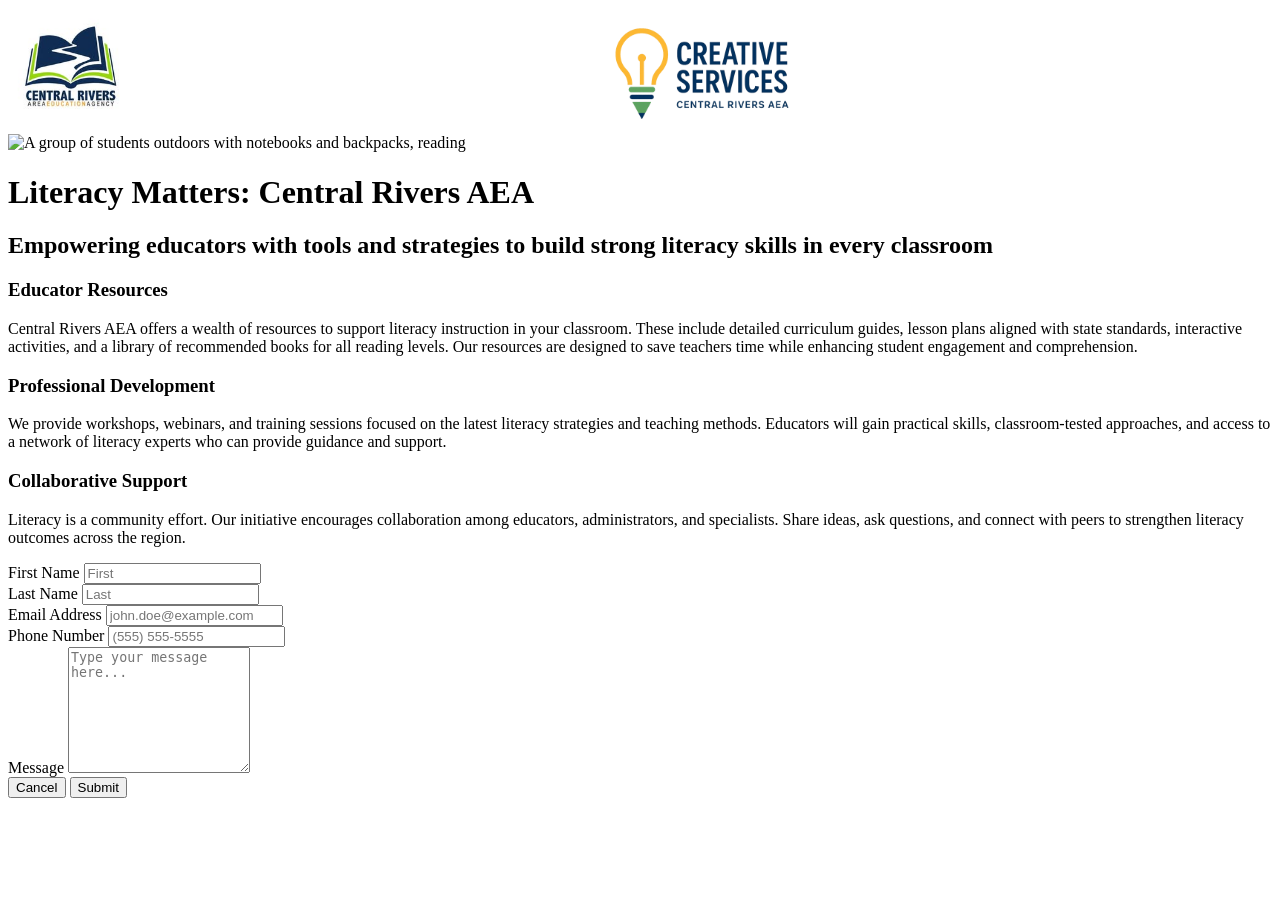
==== Site/wwwroot/index.html @ 99e2e9ff "Added styling to the header component to support mobile and desktop users." ====
<!DOCTYPE html>

<html xmlns="http://www.w3.org/1999/xhtml">
<head>
    <meta charset="utf-8" />
    <title></title>
    <link rel="stylesheet" href="css/styles.css" />
</head>
<body>
    <header>
        <a id="AEA_icon" href="https://www.centralriversaea.org/">
            <img src="resources/AEA_logo_mini.jpg" alt="Central Rivers AEA home page" />
        </a>
        <a id="CS_icon" href="https://www.centralriversaea.org/educators/creative-services/">
            <img src="resources/CS_logo.png" alt="Central Rivers AEA Creative Services department page" />
        </a>
        <div></div>
    </header>
    <div id="hero_section">
        <img src="resources/hero_image.png" alt="A group of students outdoors with notebooks and backpacks, reading" />
        <div>
            <h1>Literacy Matters: Central Rivers AEA</h1>
            <h2>Empowering educators with tools and strategies to build strong literacy skills in every classroom</h2>
        </div>
    </div>
    <div id="content_section">
        <h3>Educator Resources</h3>
        <p>
            Central Rivers AEA offers a wealth of resources to support literacy instruction in your classroom. These include detailed curriculum guides, lesson plans aligned with state standards, interactive activities, and a library of recommended books for all reading levels. Our resources are designed to save teachers time while enhancing student engagement and comprehension.
        </p>
        <h3>Professional Development</h3>
        <p>
            We provide workshops, webinars, and training sessions focused on the latest literacy strategies and teaching methods. Educators will gain practical skills, classroom-tested approaches, and access to a network of literacy experts who can provide guidance and support.
        </p>
        <h3>Collaborative Support</h3>
        <p>
            Literacy is a community effort. Our initiative encourages collaboration among educators, administrators, and specialists. Share ideas, ask questions, and connect with peers to strengthen literacy outcomes across the region.
        </p>
    </div>
    <form id="contact_form">
        <div class="contact_form_row">
            <div class="contact_form_input">
                <label for="firstName">First Name</label>
                <input type="text" id="firstName" name="firstName" placeholder="First"/>
            </div>
            <div class="contact_form_input">
                <label for="lastName">Last Name</label>
                <input type="text" id="lastName" name="lastName" placeholder="Last"/>
            </div>                        
        </div>
        <div class="contact_form_row">
            <div class="contact_form_input">
                <label for="email">Email Address</label>
                <input type="text" id="email" name="email" placeholder="john.doe@example.com"/>
            </div>
            <div class="contact_form_input">
                <label for="phone">Phone Number</label>
                <input type="text" id="phone" name="phone" placeholder="(555) 555-5555"/>
            </div>                        
        </div>
        <div id="contact_form_message">
            <label for="message">Message</label>
            <textarea id="message" rows="8" maxlength="500" placeholder="Type your message here..."></textarea>
        </div>
        <div id="contact_form_buttons">
            <button id="contact_form_cancel" type="button">Cancel</button>
            <button id="contact_form_submit" type="submit">Submit</button>
        </div>
    </form>
</body>
</html>
---- Site/wwwroot/css/styles.css ----
﻿body
{
}
header {
    display: flex;
    justify-content: space-between;
    align-items: center;
    width: 100%;
    max-width: 100%
}

#AEA_icon img {
    width: 100%;
    height: auto;
    display: block;
}

#CS_icon img {
    width: 100%;
    height: auto;
    display: block;
}
@media (max-width: 768px){
    #AEA_icon {
        width: 15%;
        max-width: 130px;
    }
    #CS_icon {
        width: 20%;
        max-width: 180px;
    }
}
@media (min-width: 768px) {
    #AEA_icon {
        width: 10%;
        max-width: 300px;
    }
    #CS_icon {
        width: 15%;
        max-width: 550px;
    }
}
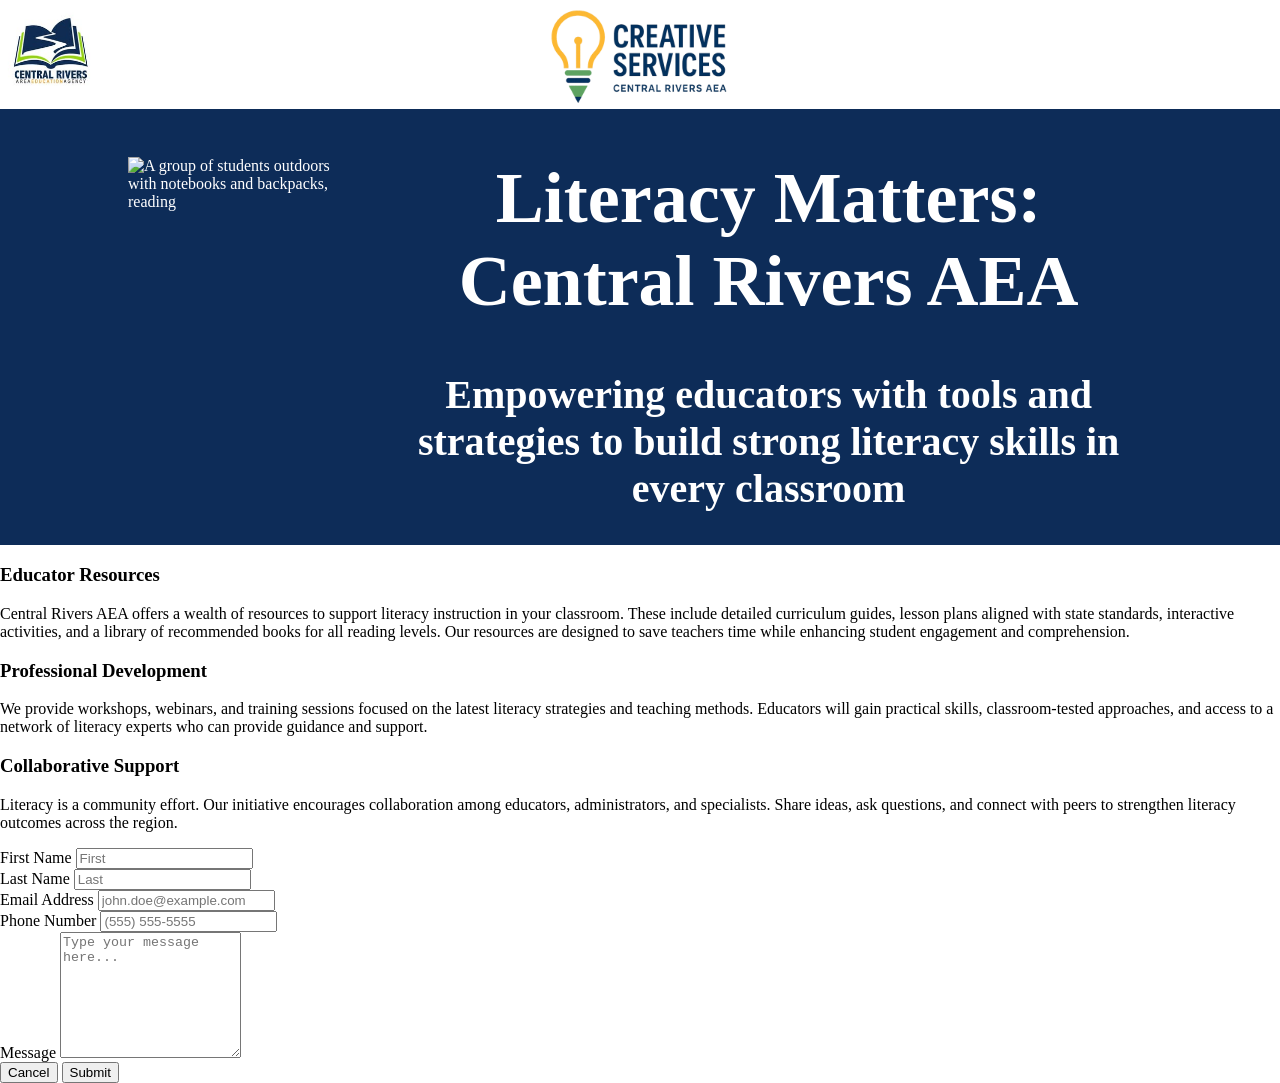
==== commit 55f0f3b6: "Applied styling to the hero section component to support mobile and desktop users." ====
--- a/Site/wwwroot/index.html
+++ b/Site/wwwroot/index.html
@@ -2,7 +2,7 @@
 
 <html xmlns="http://www.w3.org/1999/xhtml">
 <head>
-    <meta charset="utf-8" />
+    <meta charset="utf-8" name="viewport" content="width=device-width, initial-scale=1.0"/>
     <title></title>
     <link rel="stylesheet" href="css/styles.css" />
 </head>
@@ -14,7 +14,6 @@
         <a id="CS_icon" href="https://www.centralriversaea.org/educators/creative-services/">
             <img src="resources/CS_logo.png" alt="Central Rivers AEA Creative Services department page" />
         </a>
-        <div></div>
     </header>
     <div id="hero_section">
         <img src="resources/hero_image.png" alt="A group of students outdoors with notebooks and backpacks, reading" />
--- a/Site/wwwroot/css/styles.css
+++ b/Site/wwwroot/css/styles.css
@@ -1,14 +1,19 @@
 ﻿body
 {
+    margin: 0;
 }
 header {
     display: flex;
-    justify-content: space-between;
     align-items: center;
+    justify-content: center;
+    position: relative;
     width: 100%;
     max-width: 100%
 }
-
+#AEA_icon {
+    position: absolute;
+    left: 0;
+}
 #AEA_icon img {
     width: 100%;
     height: auto;
@@ -20,23 +25,72 @@
     height: auto;
     display: block;
 }
+#hero_section {
+    background-color: #0D2C58;
+    color: white;
+}
+
 @media (max-width: 768px){
     #AEA_icon {
         width: 15%;
         max-width: 130px;
     }
     #CS_icon {
-        width: 20%;
+        width: 30%;
         max-width: 180px;
+    }
+    #hero_section {
+        display: flex;
+        flex-direction: column-reverse;
+        align-items: center;
+        padding: 0 3rem 0 3rem;        
+    }
+    #hero_section img {
+        width: 100%;
+        margin-bottom: 1.5rem;
+    }
+    #hero_section h1 {
+        text-align: center;
+        font-size: 1.5rem;
+    }
+    #hero_section h2 {
+        text-align: center;
+        font-size: .75rem;
     }
 }
 @media (min-width: 768px) {
     #AEA_icon {
-        width: 10%;
+        width: 8%;
         max-width: 300px;
     }
     #CS_icon {
         width: 15%;
         max-width: 550px;
     }
+    #hero_section {
+        display: flex;
+        padding: 0 5rem 0 5rem;
+        justify-content: center;
+    }
+    #hero_section img {
+        width: 40%;
+        margin: 3rem;
+        max-width: 800px;
+    }
+    #hero_section div {
+        flex-grow: 1;
+        justify-items: center;
+        align-content: center;
+        max-width: 1200px;
+        margin-right: 3rem;
+
+    }
+    #hero_section h1 {
+        text-align: center;
+        font-size: 4.5rem;
+    }
+    #hero_section h2 {
+        text-align: center;
+        font-size: 2.5rem;
+    }
 }
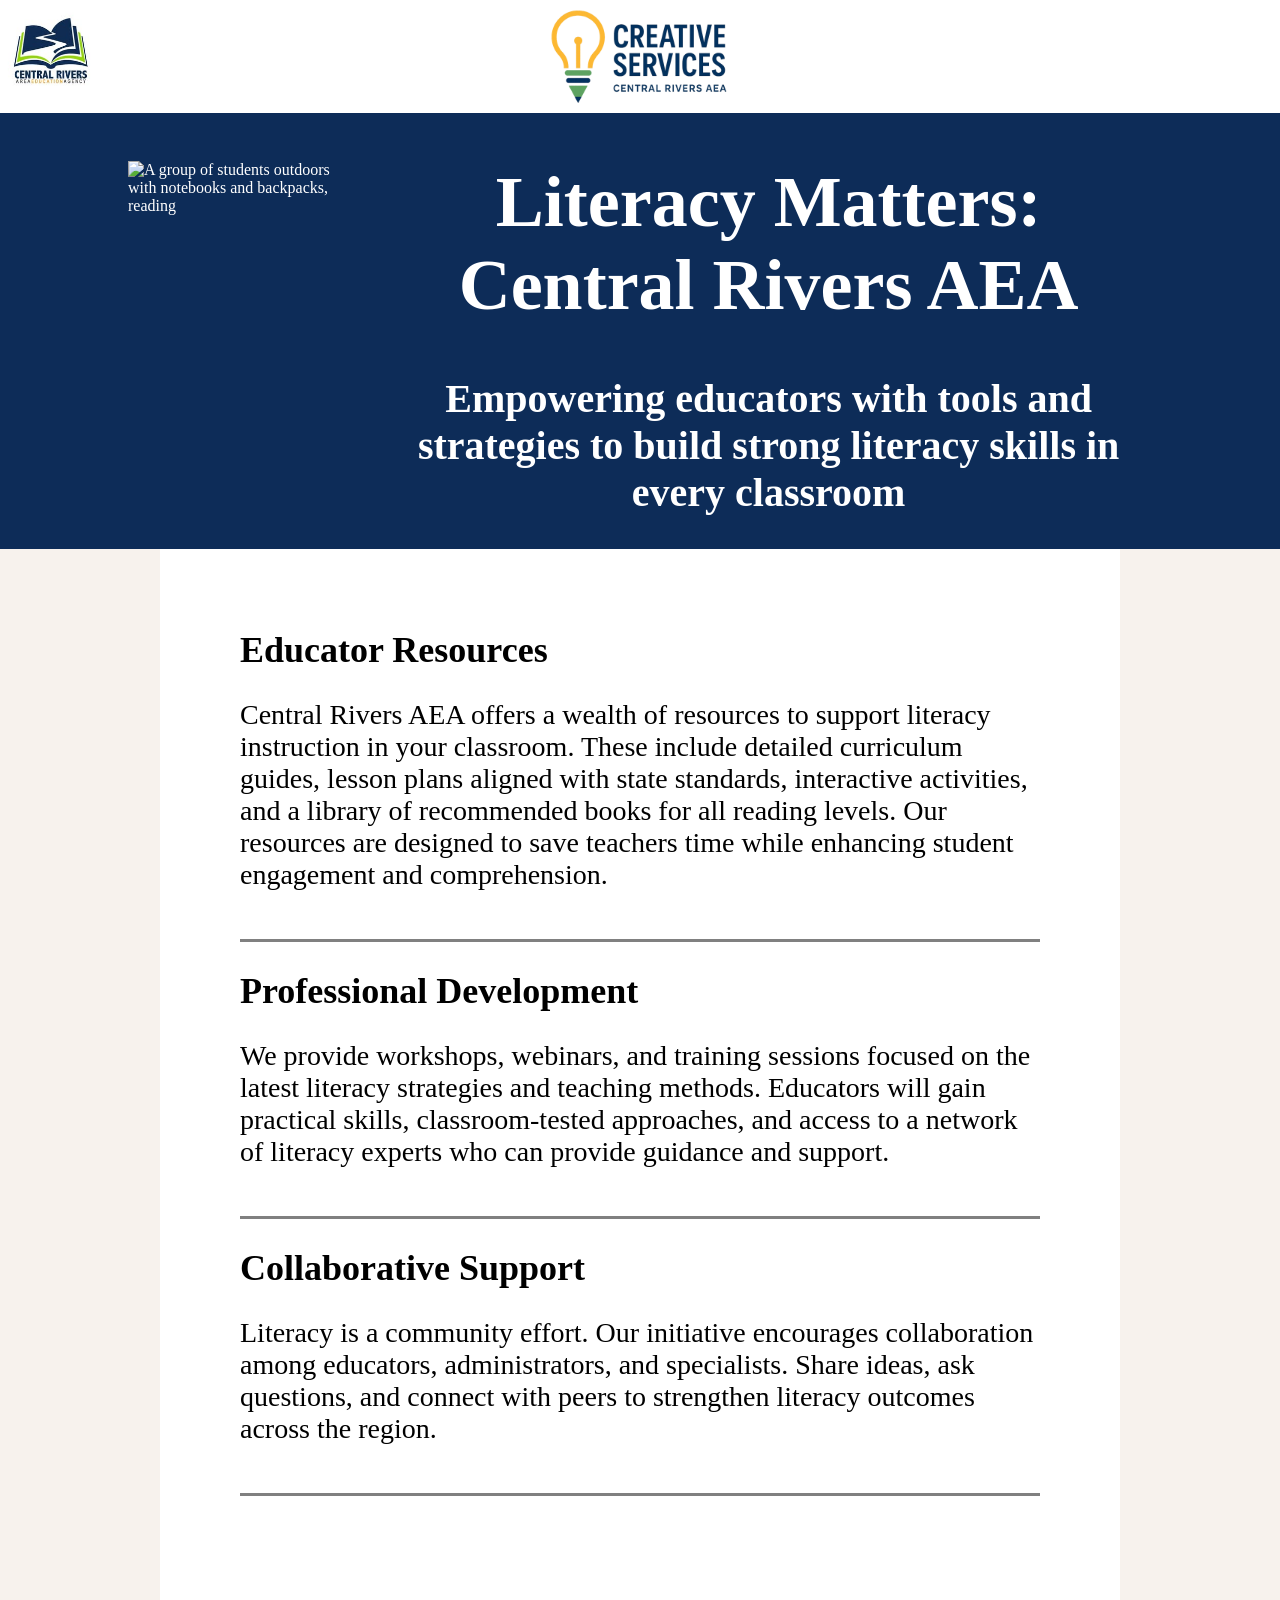
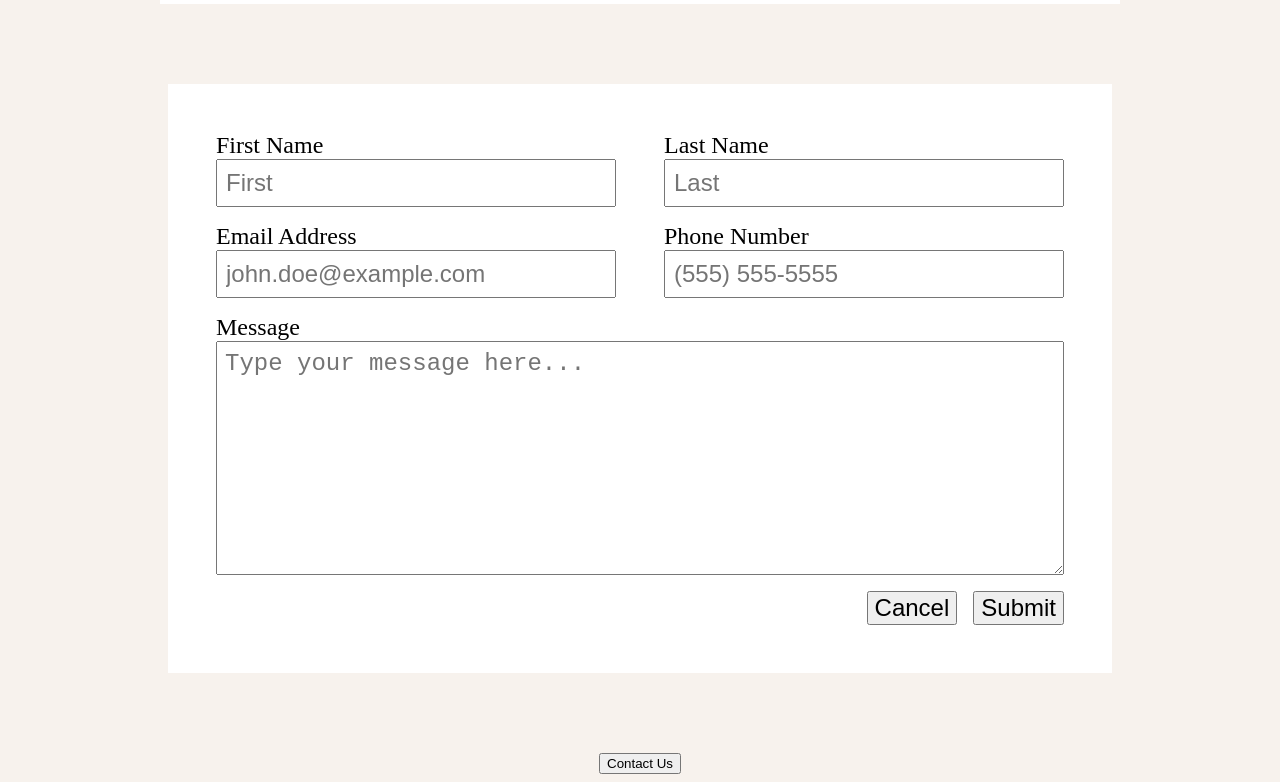
==== commit b2038970: "Added footer component" ====
--- a/Site/wwwroot/index.html
+++ b/Site/wwwroot/index.html
@@ -66,5 +66,8 @@
             <button id="contact_form_submit" type="submit">Submit</button>
         </div>
     </form>
+    <div id="footer">
+        <button id="contact_form_show" type="button">Contact Us</button>
+    </div>
 </body>
 </html>
--- a/Site/wwwroot/css/styles.css
+++ b/Site/wwwroot/css/styles.css
@@ -1,6 +1,14 @@
-﻿body
-{
+﻿*,
+*::before,
+*::after {
+    box-sizing: border-box;
+}
+body {
+    display: flex;
+    flex-direction: column;
+    align-items: center;
     margin: 0;
+    background-color: #f7f2ed;
 }
 header {
     display: flex;
@@ -8,7 +16,8 @@
     justify-content: center;
     position: relative;
     width: 100%;
-    max-width: 100%
+    max-width: 100%;
+    background-color: white;
 }
 #AEA_icon {
     position: absolute;
@@ -17,17 +26,42 @@
 #AEA_icon img {
     width: 100%;
     height: auto;
-    display: block;
 }
 
 #CS_icon img {
     width: 100%;
     height: auto;
-    display: block;
 }
 #hero_section {
+    width: 100%;
     background-color: #0D2C58;
     color: white;
+}
+#content_section {
+    background-color: white;
+}
+#content_section h3 {
+    margin: 0;
+}
+#content_section p {
+    border-bottom: solid;
+    border-color: grey;
+}
+#contact_form {
+    background-color: white;
+}
+
+.contact_form_input {
+    display: flex;
+    flex-direction: column;
+}
+#contact_form_message {
+    display: flex;
+    flex-direction: column;
+}
+#contact_form_buttons {
+    display: flex;
+    justify-content: flex-end;
 }
 
 @media (max-width: 768px){
@@ -56,6 +90,49 @@
     #hero_section h2 {
         text-align: center;
         font-size: .75rem;
+    }
+    #content_section {
+        margin: 0 2rem 0 2rem;
+        padding: 1.5rem;
+    }
+    #content_section h3 {
+        font-size: 1.25rem;
+    }
+    #content_section p {
+        font-size: 1rem;
+        padding-bottom: 1.5rem;
+    }
+    #contact_form {
+        margin: 3rem;
+        padding: 2rem;
+        font-size: 1rem;
+    }
+    .contact_form_row {
+        display: flex;
+        flex-direction: column;
+    }
+    #contact_form input {
+        font-size: 1rem;
+        padding: .5rem;
+    }
+    #contact_form textarea {
+        font-size: 1rem;
+        max-width: 15rem;
+        scrollbar-width: auto;
+        padding: .25rem;
+    }
+    #contact_form button {
+        font-size: 1rem;
+    }
+    .contact_form_row {
+    }
+    .contact_form_input {
+        width: 15rem;
+        margin-bottom: 1rem;
+    }
+    #contact_form_buttons {
+        gap: 1rem;
+        margin-top: 1rem;
     }
 }
 @media (min-width: 768px) {
@@ -93,4 +170,48 @@
         text-align: center;
         font-size: 2.5rem;
     }
+    #content_section {
+        margin: 0 10rem 0 10rem;
+        padding: 5rem 5rem 5rem 5rem;
+        max-width: 2200px;
+    }
+    #content_section h3 {
+        font-size: 2.25rem;
+    }
+    #content_section p {
+        font-size: 1.75rem;
+        padding-bottom: 3rem;
+    }
+    #contact_form {
+        margin: 5rem;
+        padding: 3rem;
+        font-size: 1.5rem;
+    }
+    .contact_form_row {
+        display: flex;
+        flex-direction: row;
+    }
+    #contact_form input {
+        font-size: 1.5rem;
+        padding: .5rem;
+    }
+    #contact_form textarea {
+        font-size: 1.5rem;
+        padding: .5rem;
+    }
+    #contact_form button {
+        font-size: 1.5rem;
+    }
+    .contact_form_row {
+        gap: 3rem;
+        margin-bottom: 1rem;
+    }
+    .contact_form_input {
+        width: 25rem;
+    }
+
+    #contact_form_buttons {
+        gap: 1rem;
+        margin-top: 1rem;
+    }
 }
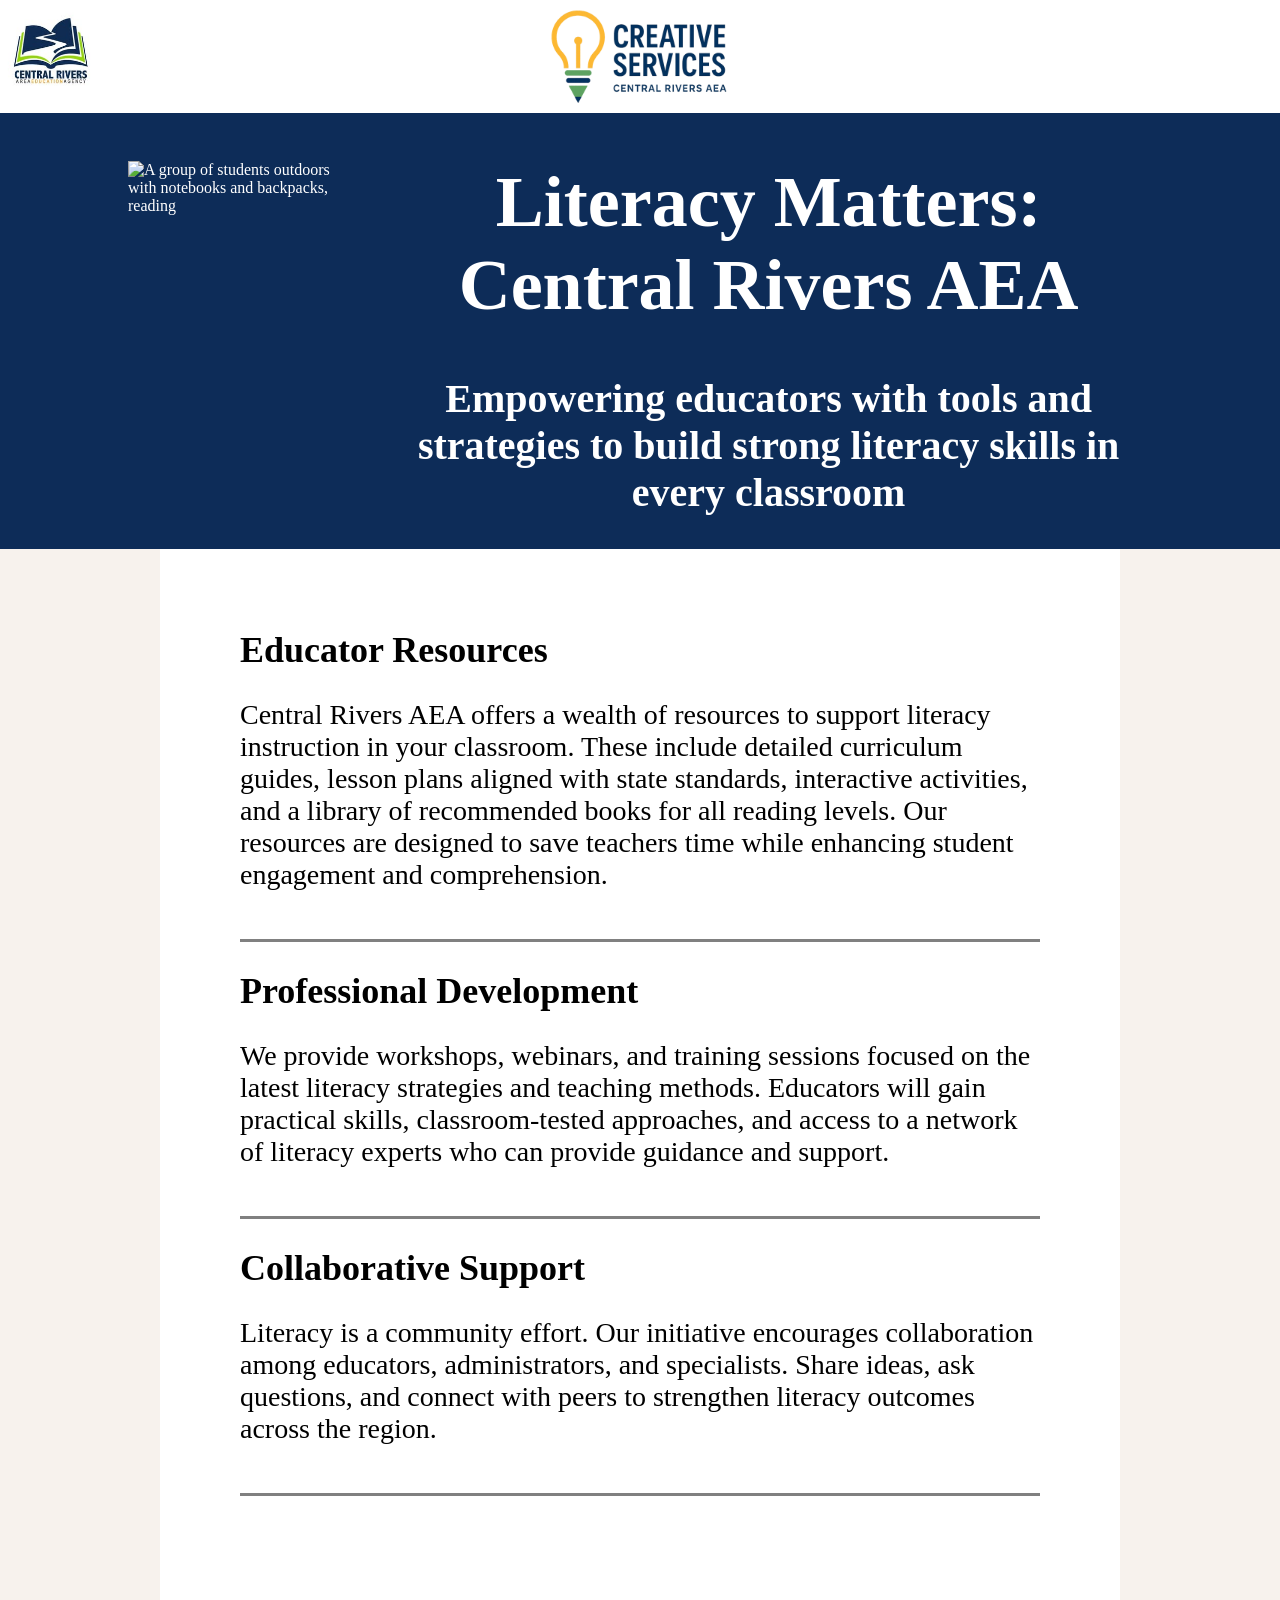
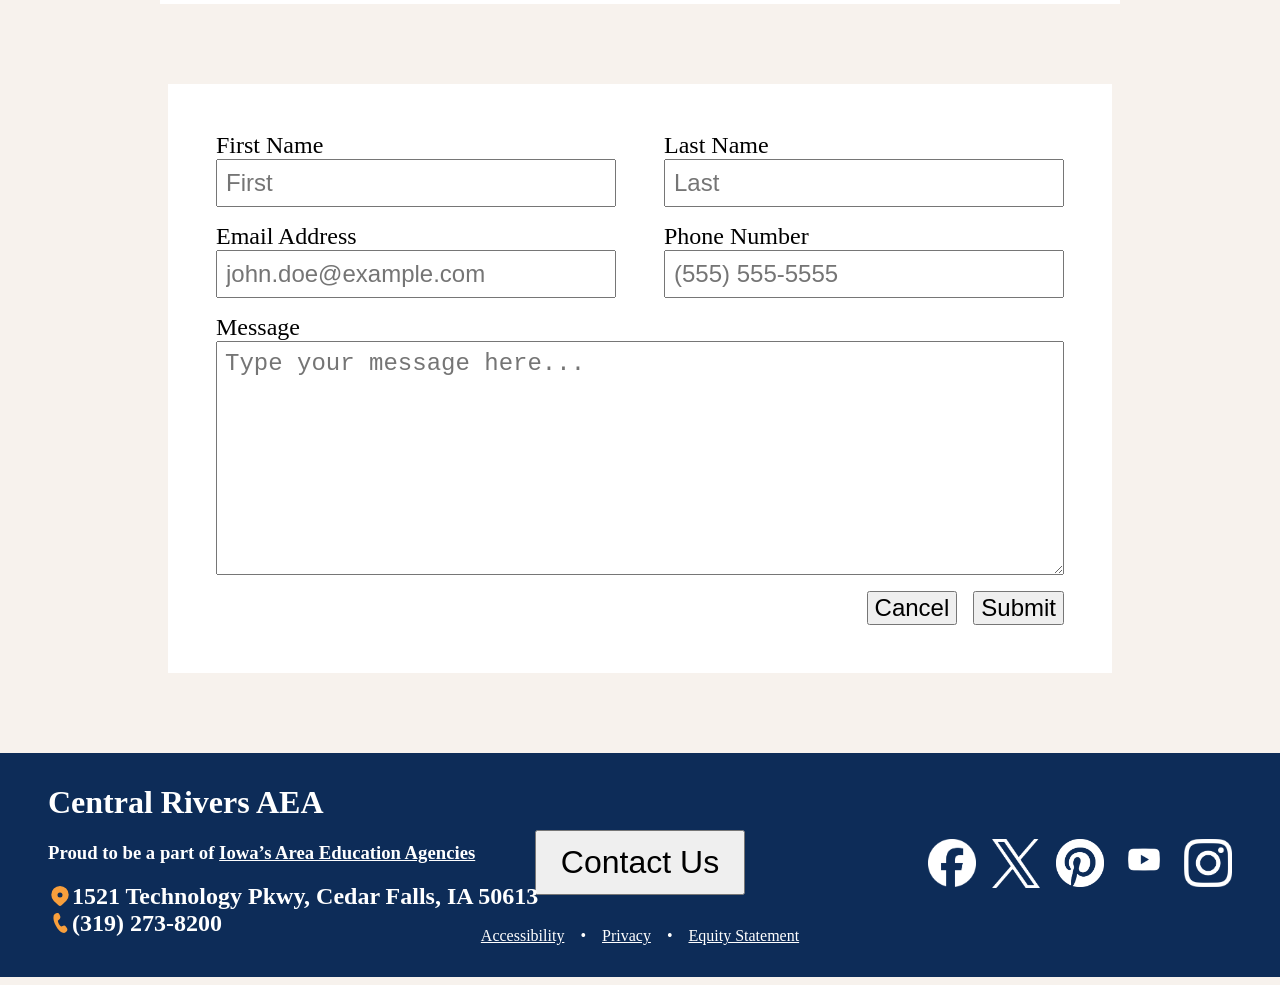
==== commit 3e7ad8a2: "Added content and applied styling to the footer section." ====
--- a/Site/wwwroot/index.html
+++ b/Site/wwwroot/index.html
@@ -67,7 +67,45 @@
         </div>
     </form>
     <div id="footer">
-        <button id="contact_form_show" type="button">Contact Us</button>
+        <div id="footer_info">
+            <h1>Central Rivers AEA</h1>
+            <h3>Proud to be a part of <a href="Iowa’s Area Education Agencies">Iowa’s Area Education Agencies</a></h3>
+            <div class="contact_info_row">
+                <img src="resources/location_icon.svg" />
+                <h2>1521 Technology Pkwy, Cedar Falls, IA 50613</h2>
+            </div>
+            <div class="contact_info_row">
+                <img src="resources/phone_icon.svg" />
+                <h2>(319) 273-8200</h2>
+            </div>
+        </div>
+        <div id="footer_middle">
+            <button id="contact_form_show" type="button">Contact Us</button>
+            <div id="footer_links">
+                <a href="https://www.centralriversaea.org/accessibility">Accessibility</a>
+                <p> &bull; </p>
+                <a href="https://www.centralriversaea.org/privacy">Privacy</a>
+                <p> &bull; </p>
+                <a href="https://www.centralriversaea.org/equity-statement">Equity Statement</a>
+            </div>
+        </div>        
+        <div id="social_media_links">
+            <a href="https://www.facebook.com/CentralRiversAEA/" class="social_icon">
+                <img src="resources/facebook_logo.png" />
+            </a>
+            <a href="https://twitter.com/CentralRivers" class="social_icon">
+                <img src="resources/x_logo.png" />
+            </a>
+            <a href="https://www.pinterest.com/iowaaea/" class="social_icon">
+                <img src="resources/pintrest_logo.png" />
+            </a>
+            <a href="https://www.youtube.com/CentralRiversAreaEducationAgency" class="social_icon">
+                <img src="resources/youtube_logo.png" />
+            </a>
+            <a href="https://www.instagram.com/centralriversaea/?hl=en" class="social_icon">
+                <img src="resources/instagram_logo.png" />
+            </a>
+        </div>
     </div>
 </body>
 </html>
--- a/Site/wwwroot/css/styles.css
+++ b/Site/wwwroot/css/styles.css
@@ -63,6 +63,44 @@
     display: flex;
     justify-content: flex-end;
 }
+#footer {
+    display: flex;
+    justify-content: center;
+    align-items: center;
+    position: relative;
+    width: 100%;
+    background-color: #0D2C58;
+    color: white;
+}
+
+#footer_info a {
+    color: white;
+}
+.contact_info_row {
+    display: flex;
+    flex-direction: row;
+    align-items: center;
+}
+#footer_middle {
+    display: flex;
+    flex-direction: column;
+    justify-content: flex-end;
+    align-items: center;
+    align-content: center;
+    height: 100%;
+
+}
+#footer_middle a{
+    color: white;
+}
+#footer_links {
+    display: flex;
+    flex-direction: row;
+    align-items: center;
+
+}
+
+
 
 @media (max-width: 768px){
     #AEA_icon {
@@ -133,6 +171,56 @@
     #contact_form_buttons {
         gap: 1rem;
         margin-top: 1rem;
+    }
+    #footer {
+        display: flex;
+        flex-direction: column;
+
+    }
+
+    #footer_info {
+        margin: 1rem;
+    }
+    #footer h1 {
+        font-size: 1rem;
+    }
+    #footer h3 {
+        font-size: .75rem;
+    }
+    #footer button {
+        font-size: 1.25rem;
+        padding: .75rem 1.5rem;
+    }
+    .contact_info_row {
+        font-size: .5rem;
+    }
+    .contact_info_row img {
+        width: .5rem;
+        height: .5rem;
+    }
+
+    .contact_info_row h2 {
+        font-size: .65rem;
+        margin: 0;
+
+    }
+
+    #footer_links {
+        font-size: .75rem;
+        gap: 1rem;
+        margin: 1rem 0;
+    }
+
+    #social_media_links {
+        display: flex;
+        flex-direction: row;
+        gap: 1.5rem;
+        margin-bottom: 2rem;
+    }
+
+    .social_icon img {
+        width: 2.5rem;
+        height: auto;
     }
 }
 @media (min-width: 768px) {
@@ -214,4 +302,42 @@
         gap: 1rem;
         margin-top: 1rem;
     }
+    #footer {
+        height: 14rem;
+    }
+    #footer_info {
+        position: absolute;
+        left: 0;
+        color: white;
+        margin: 0 0 2rem 3rem;
+    }
+
+    #footer button{
+        font-size: 2rem;
+        padding: .75rem 1.5rem;
+    }
+    .contact_info_row img {
+        width: 1.5rem;
+        height: 1.5rem;
+    }
+    .contact_info_row h2 {
+        margin: 0;
+    }
+    #footer_links {
+        font-size: 1rem;
+        gap: 1rem;
+        margin: 1rem 0;
+    }
+    #social_media_links {
+        display: flex;
+        position: absolute;
+        right: 0;
+        gap: 1rem;
+        margin-right: 3rem;
+    }
+    .social_icon img{
+        width: 3rem;
+        height:auto;
+    }
+    
 }
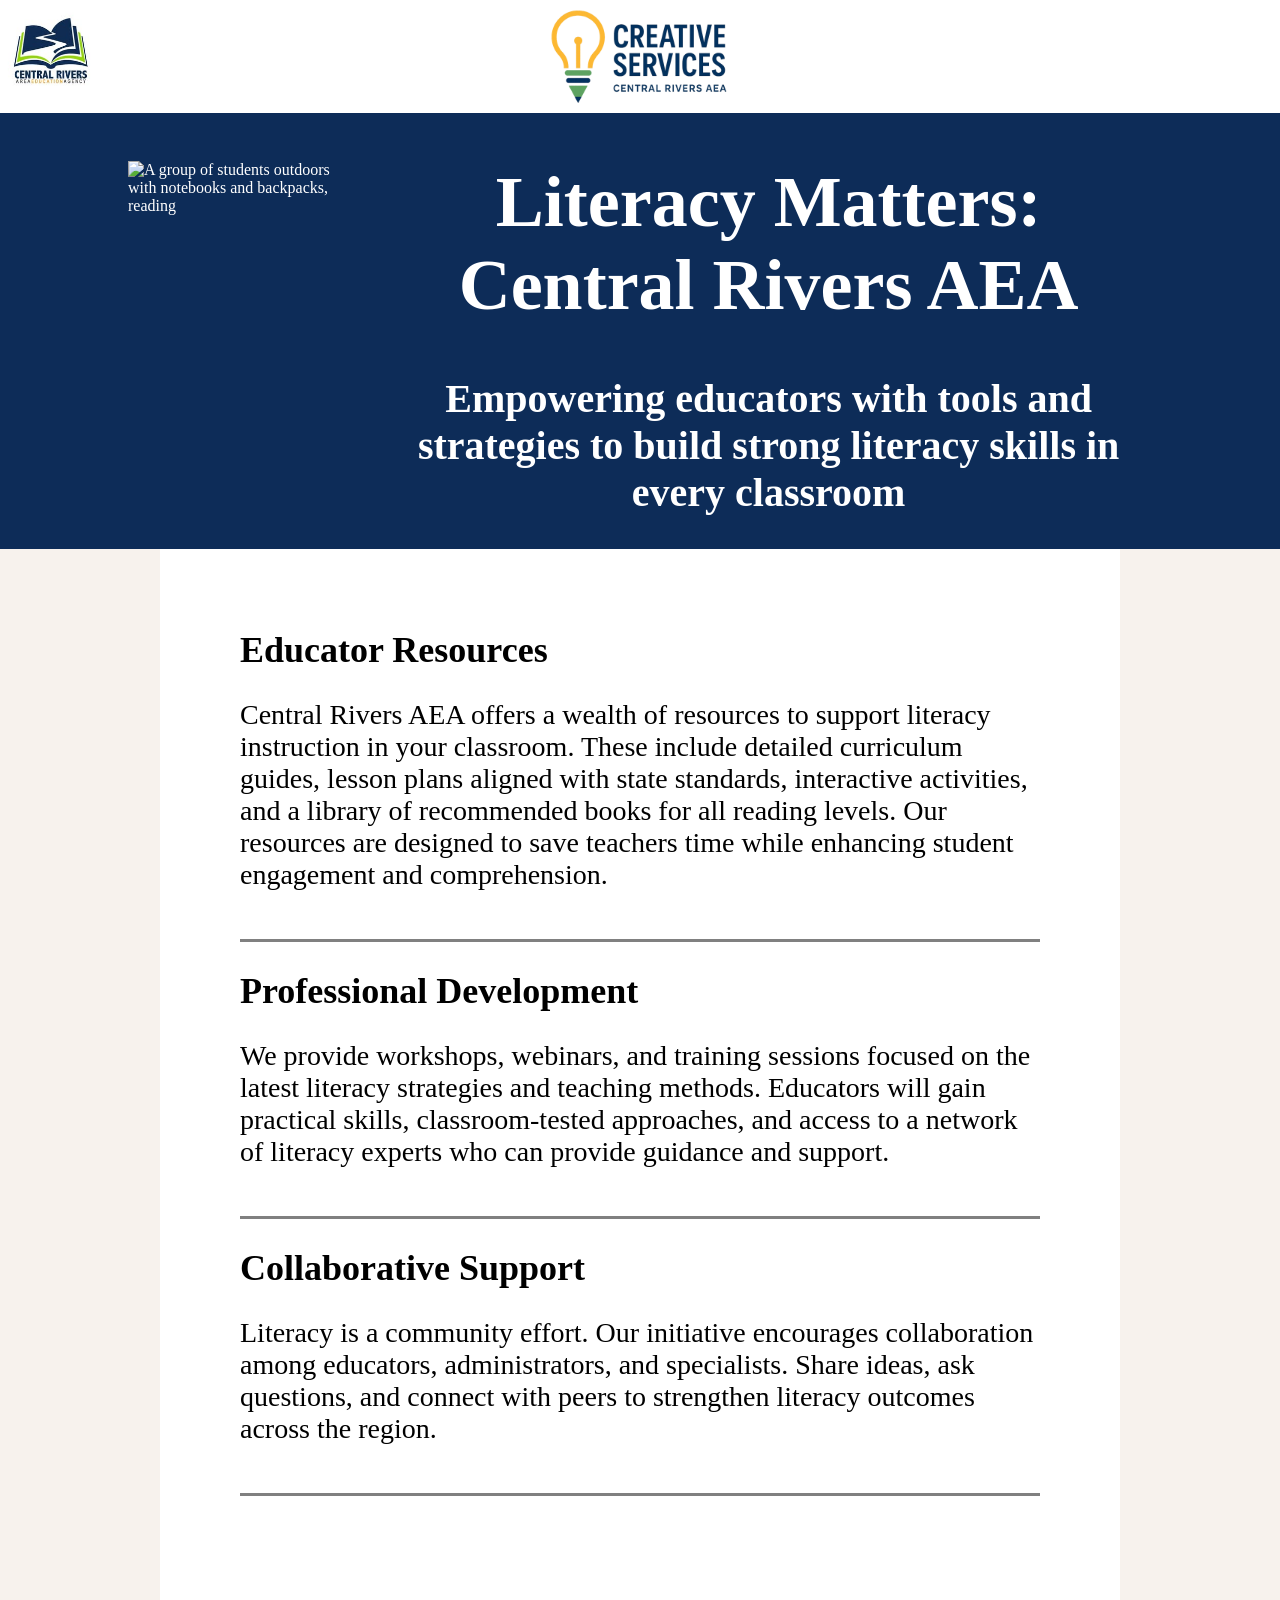
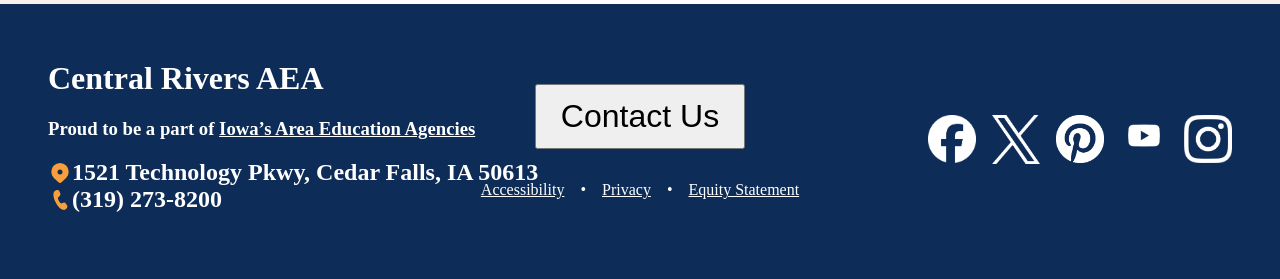
==== commit 11e0a165: "Added JavaScript logic to toggle the contact form and content section visablity and adjusted styling" ====
--- a/Site/wwwroot/index.html
+++ b/Site/wwwroot/index.html
@@ -2,9 +2,10 @@
 
 <html xmlns="http://www.w3.org/1999/xhtml">
 <head>
-    <meta charset="utf-8" name="viewport" content="width=device-width, initial-scale=1.0"/>
+    <meta charset="utf-8" name="viewport" content="width=device-width, initial-scale=1.0" />
     <title></title>
     <link rel="stylesheet" href="css/styles.css" />
+    <script src="js/script.js" defer></script>
 </head>
 <body>
     <header>
@@ -36,36 +37,39 @@
             Literacy is a community effort. Our initiative encourages collaboration among educators, administrators, and specialists. Share ideas, ask questions, and connect with peers to strengthen literacy outcomes across the region.
         </p>
     </div>
-    <form id="contact_form">
-        <div class="contact_form_row">
-            <div class="contact_form_input">
-                <label for="firstName">First Name</label>
-                <input type="text" id="firstName" name="firstName" placeholder="First"/>
+    <div id="contact_form_container">
+        <form id="contact_form" class="hidden">
+            <div class="contact_form_row">
+                <div class="contact_form_input">
+                    <label for="firstName">First Name</label>
+                    <input type="text" id="firstName" name="firstName" placeholder="First" />
+                </div>
+                <div class="contact_form_input">
+                    <label for="lastName">Last Name</label>
+                    <input type="text" id="lastName" name="lastName" placeholder="Last" />
+                </div>
             </div>
-            <div class="contact_form_input">
-                <label for="lastName">Last Name</label>
-                <input type="text" id="lastName" name="lastName" placeholder="Last"/>
-            </div>                        
-        </div>
-        <div class="contact_form_row">
-            <div class="contact_form_input">
-                <label for="email">Email Address</label>
-                <input type="text" id="email" name="email" placeholder="john.doe@example.com"/>
+            <div class="contact_form_row">
+                <div class="contact_form_input">
+                    <label for="email">Email Address</label>
+                    <input type="text" id="email" name="email" placeholder="john.doe@example.com" />
+                </div>
+                <div class="contact_form_input">
+                    <label for="phone">Phone Number</label>
+                    <input type="text" id="phone" name="phone" placeholder="(555) 555-5555" />
+                </div>
             </div>
-            <div class="contact_form_input">
-                <label for="phone">Phone Number</label>
-                <input type="text" id="phone" name="phone" placeholder="(555) 555-5555"/>
-            </div>                        
-        </div>
-        <div id="contact_form_message">
-            <label for="message">Message</label>
-            <textarea id="message" rows="8" maxlength="500" placeholder="Type your message here..."></textarea>
-        </div>
-        <div id="contact_form_buttons">
-            <button id="contact_form_cancel" type="button">Cancel</button>
-            <button id="contact_form_submit" type="submit">Submit</button>
-        </div>
-    </form>
+            <div id="contact_form_message">
+                <label for="message">Message</label>
+                <textarea id="message" rows="8" maxlength="500" placeholder="Type your message here..."></textarea>
+            </div>
+            <div id="contact_form_buttons">
+                <button id="contact_form_cancel" type="button">Cancel</button>
+                <button id="contact_form_submit" type="submit">Submit</button>
+            </div>
+        </form>
+    </div>
+
     <div id="footer">
         <div id="footer_info">
             <h1>Central Rivers AEA</h1>
--- a/Site/wwwroot/css/styles.css
+++ b/Site/wwwroot/css/styles.css
@@ -7,6 +7,7 @@
     display: flex;
     flex-direction: column;
     align-items: center;
+    height: 100vh;
     margin: 0;
     background-color: #f7f2ed;
 }
@@ -46,6 +47,12 @@
 #content_section p {
     border-bottom: solid;
     border-color: grey;
+}
+.hidden {
+    display: none;
+}
+#contact_form_container {
+    flex: 1;
 }
 #contact_form {
     background-color: white;
@@ -303,7 +310,7 @@
         margin-top: 1rem;
     }
     #footer {
-        height: 14rem;
+        padding: 3rem;
     }
     #footer_info {
         position: absolute;
@@ -311,9 +318,13 @@
         color: white;
         margin: 0 0 2rem 3rem;
     }
-
+    #footer_middle {
+        justify-content: center;
+        align-content: center;
+    }
     #footer button{
         font-size: 2rem;
+        margin-top: 2rem;
         padding: .75rem 1.5rem;
     }
     .contact_info_row img {
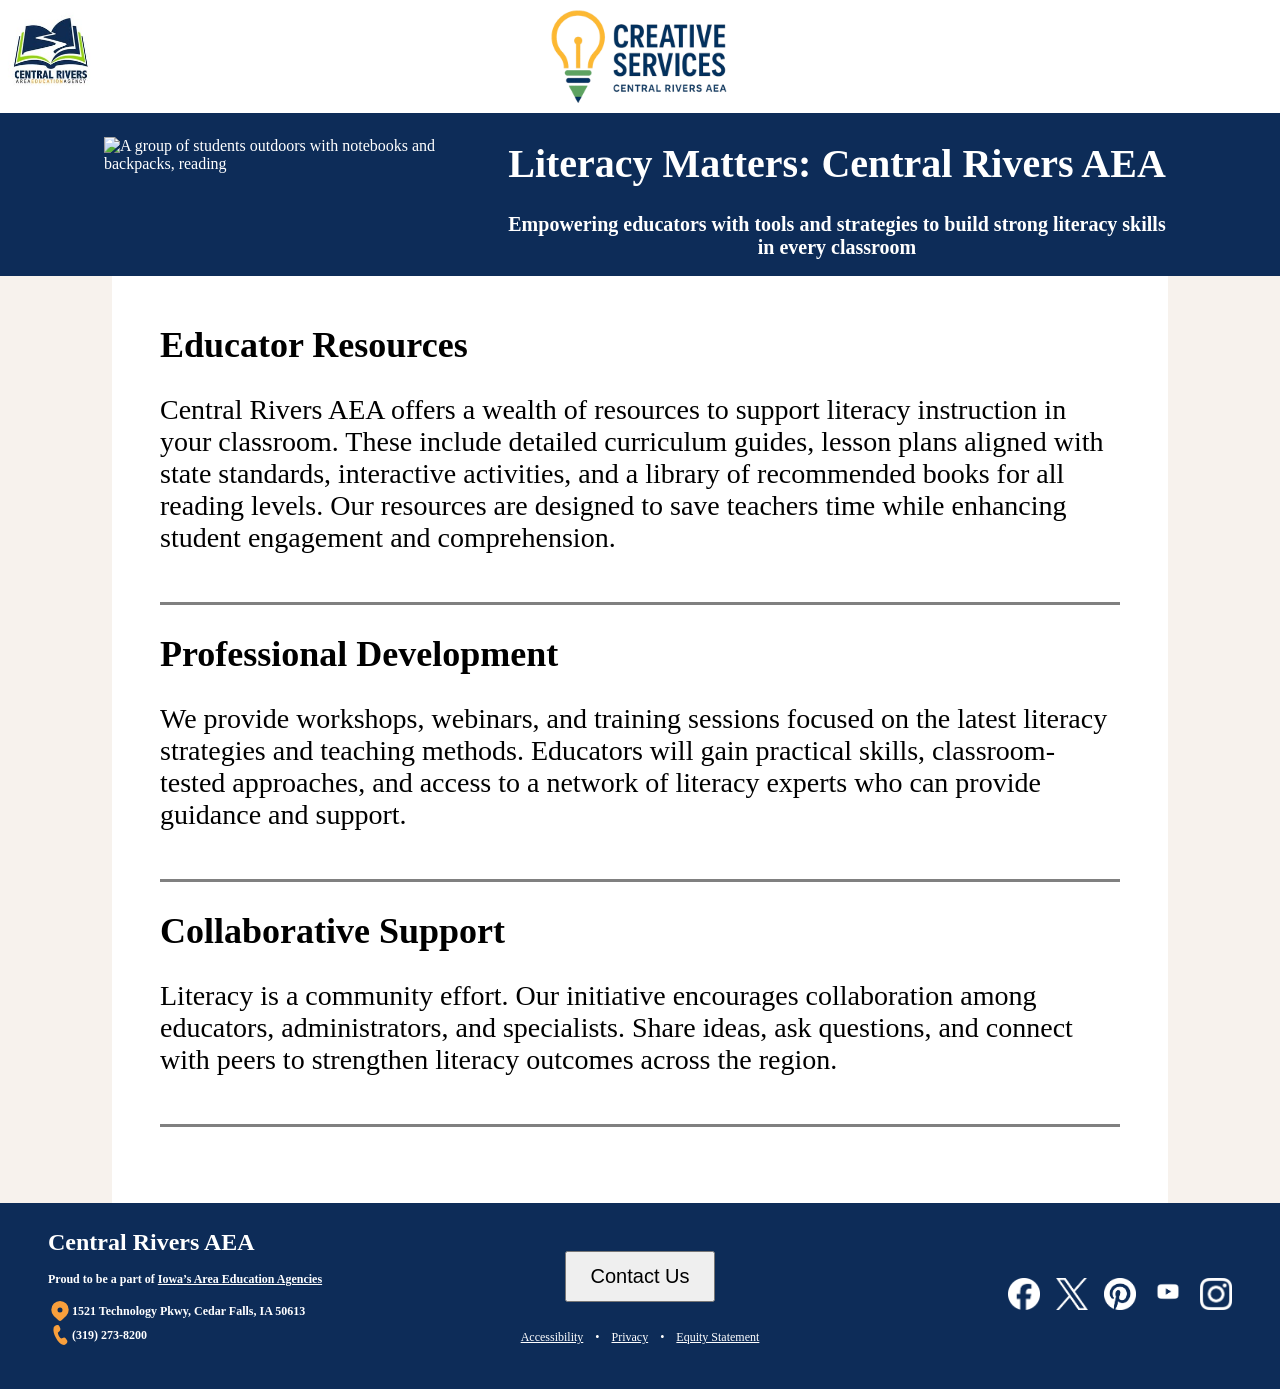
==== commit fbbea3a2: "Added alt attributes to support screen reader devices. Set language to english." ====
--- a/Site/wwwroot/index.html
+++ b/Site/wwwroot/index.html
@@ -1,6 +1,6 @@
 <!DOCTYPE html>
 
-<html xmlns="http://www.w3.org/1999/xhtml">
+<html lang="en" xmlns="http://www.w3.org/1999/xhtml">
 <head>
     <meta charset="utf-8" name="viewport" content="width=device-width, initial-scale=1.0" />
     <title></title>
@@ -63,23 +63,27 @@
                 <label for="message">Message</label>
                 <textarea id="message" rows="8" maxlength="500" placeholder="Type your message here..."></textarea>
             </div>
-            <div id="contact_form_buttons">
-                <button id="contact_form_cancel" type="button">Cancel</button>
-                <button id="contact_form_submit" type="submit">Submit</button>
+            <div id="contact_form_bottom">
+                <div aria-live="polite" id="live-region" aria-label="Form status messages"></div>
+                <div id="contact_form_buttons">
+                    <button id="contact_form_cancel" type="button">Cancel</button>
+                    <button id="contact_form_submit" type="submit">Submit</button>
+                </div>
             </div>
+
         </form>
     </div>
 
     <div id="footer">
         <div id="footer_info">
             <h1>Central Rivers AEA</h1>
-            <h3>Proud to be a part of <a href="Iowa’s Area Education Agencies">Iowa’s Area Education Agencies</a></h3>
+            <h3>Proud to be a part of <a href="https://www.iowaaea.org/">Iowa’s Area Education Agencies</a></h3>
             <div class="contact_info_row">
-                <img src="resources/location_icon.svg" />
+                <img src="resources/location_icon.svg" alt="" role="presentation"/>
                 <h2>1521 Technology Pkwy, Cedar Falls, IA 50613</h2>
             </div>
             <div class="contact_info_row">
-                <img src="resources/phone_icon.svg" />
+                <img src="resources/phone_icon.svg" alt="" role="presentation"/>
                 <h2>(319) 273-8200</h2>
             </div>
         </div>
@@ -95,19 +99,19 @@
         </div>        
         <div id="social_media_links">
             <a href="https://www.facebook.com/CentralRiversAEA/" class="social_icon">
-                <img src="resources/facebook_logo.png" />
+                <img src="resources/facebook_logo.png" alt="Central Rivers AEA Facebook"/>
             </a>
             <a href="https://twitter.com/CentralRivers" class="social_icon">
-                <img src="resources/x_logo.png" />
+                <img src="resources/x_logo.png" alt="Central Rivers AEA X (formerly Twitter)"/>
             </a>
             <a href="https://www.pinterest.com/iowaaea/" class="social_icon">
-                <img src="resources/pintrest_logo.png" />
+                <img src="resources/pintrest_logo.png" alt="Central Rivers AEA Pinterest"/>
             </a>
             <a href="https://www.youtube.com/CentralRiversAreaEducationAgency" class="social_icon">
-                <img src="resources/youtube_logo.png" />
+                <img src="resources/youtube_logo.png" alt="Central Rivers AEA YouTube"/>
             </a>
             <a href="https://www.instagram.com/centralriversaea/?hl=en" class="social_icon">
-                <img src="resources/instagram_logo.png" />
+                <img src="resources/instagram_logo.png" alt="Central Rivers AEA Instagram"/>
             </a>
         </div>
     </div>
--- a/Site/wwwroot/css/styles.css
+++ b/Site/wwwroot/css/styles.css
@@ -57,7 +57,6 @@
 #contact_form {
     background-color: white;
 }
-
 .contact_form_input {
     display: flex;
     flex-direction: column;
@@ -79,7 +78,6 @@
     background-color: #0D2C58;
     color: white;
 }
-
 #footer_info a {
     color: white;
 }
@@ -95,7 +93,6 @@
     align-items: center;
     align-content: center;
     height: 100%;
-
 }
 #footer_middle a{
     color: white;
@@ -106,9 +103,10 @@
     align-items: center;
 
 }
-
-
-
+#live-region {
+    flex-basis: 100%;
+    color: red;
+}
 @media (max-width: 768px){
     #AEA_icon {
         width: 15%;
@@ -179,12 +177,14 @@
         gap: 1rem;
         margin-top: 1rem;
     }
+    #contact_form_bottom {
+        display: flex;
+        flex-direction: column;
+    }
     #footer {
         display: flex;
         flex-direction: column;
-
-    }
-
+    }
     #footer_info {
         margin: 1rem;
     }
@@ -205,32 +205,27 @@
         width: .5rem;
         height: .5rem;
     }
-
     .contact_info_row h2 {
         font-size: .65rem;
         margin: 0;
-
-    }
-
+    }
     #footer_links {
         font-size: .75rem;
         gap: 1rem;
         margin: 1rem 0;
     }
-
     #social_media_links {
         display: flex;
         flex-direction: row;
         gap: 1.5rem;
         margin-bottom: 2rem;
     }
-
     .social_icon img {
         width: 2.5rem;
         height: auto;
     }
 }
-@media (min-width: 768px) {
+@media (min-width: 768px) and (max-width: 1600px){
     #AEA_icon {
         width: 8%;
         max-width: 300px;
@@ -244,6 +239,141 @@
         padding: 0 5rem 0 5rem;
         justify-content: center;
     }
+    #hero_section img {
+        width: 40%;
+        margin: 1.5rem;
+        max-width: 800px;
+    }
+    #hero_section div {
+        flex-grow: 1;
+        justify-items: center;
+        align-content: center;
+        max-width: 1200px;
+        margin-right: 1.5rem;
+    }
+    #hero_section h1 {
+        text-align: center;
+        font-size: 2.5rem;
+    }
+    #hero_section h2 {
+        text-align: center;
+        font-size: 1.25rem;
+    }
+    #content_section {
+        margin: 0 7rem 0 7rem;
+        padding: 3rem;
+        max-width: 2200px;
+    }
+    #content_section h3 {
+        font-size: 2.25rem;
+    }
+    #content_section p {
+        font-size: 1.75rem;
+        padding-bottom: 3rem;
+    }
+    #contact_form {
+        margin: 5rem;
+        padding: 3rem;
+        font-size: 1.5rem;
+    }
+    .contact_form_row {
+        display: flex;
+        flex-direction: row;
+    }
+    #contact_form input {
+        font-size: 1.5rem;
+        padding: .5rem;
+    }
+    #contact_form textarea {
+        font-size: 1.5rem;
+        padding: .5rem;
+    }
+    #contact_form button {
+        font-size: 1.5rem;
+    }
+    .contact_form_row {
+        gap: 3rem;
+        margin-bottom: 1rem;
+    }
+    .contact_form_input {
+        width: 25rem;
+    }
+    #contact_form_bottom {
+        display: flex;
+        flex-direction: row;
+    }
+    #contact_form_buttons {
+        gap: 1rem;
+        margin-top: 1rem;
+    }
+    #footer {
+        padding: 1rem;
+    }
+    #footer h1 {
+        font-size: 1.5rem;
+    }
+    #footer h3 {
+        font-size: .75rem;
+    }
+    #footer_info {
+        position: absolute;
+        left: 0;
+        color: white;
+        margin: 0 0 2rem 3rem;
+    }
+    .contact_info_row {
+        font-size: .5rem;
+    }
+    #footer_middle {
+        justify-content: center;
+        align-content: center;
+    }
+    #footer button{
+        font-size: 1.25rem;
+        margin-top: 2rem;
+        padding: .75rem 1.5rem;
+    }
+    .contact_info_row img {
+        width: 1.5rem;
+        height: 1.5rem;
+    }
+    .contact_info_row h2 {
+        margin: 0;
+    }
+    #footer_links {
+        font-size: .75rem;
+        gap: .75rem;
+        margin: 1rem 0;
+    }
+    #social_media_links {
+        display: flex;
+        position: absolute;
+        right: 0;
+        gap: 1rem;
+        margin-right: 3rem;
+    }
+    .social_icon img{
+        width: 2rem;
+        height:auto;
+    }
+}
+@media (min-width: 1600px) {
+    #AEA_icon {
+        width: 8%;
+        max-width: 300px;
+    }
+
+    #CS_icon {
+        width: 15%;
+        max-width: 550px;
+    }
+
+    #hero_section {
+        display: flex;
+        padding: 0 5rem 0 5rem;
+        justify-content: center;
+    }
+
     #hero_section img {
         width: 40%;
         margin: 3rem;
@@ -255,7 +385,6 @@
         align-content: center;
         max-width: 1200px;
         margin-right: 3rem;
-
     }
     #hero_section h1 {
         text-align: center;
@@ -304,7 +433,10 @@
     .contact_form_input {
         width: 25rem;
     }
-
+    #contact_form_bottom {
+        display: flex;
+        flex-direction: row;
+    }
     #contact_form_buttons {
         gap: 1rem;
         margin-top: 1rem;
@@ -322,7 +454,7 @@
         justify-content: center;
         align-content: center;
     }
-    #footer button{
+    #footer button {
         font-size: 2rem;
         margin-top: 2rem;
         padding: .75rem 1.5rem;
@@ -346,9 +478,8 @@
         gap: 1rem;
         margin-right: 3rem;
     }
-    .social_icon img{
+    .social_icon img {
         width: 3rem;
-        height:auto;
-    }
-    
+        height: auto;
+    }
 }
